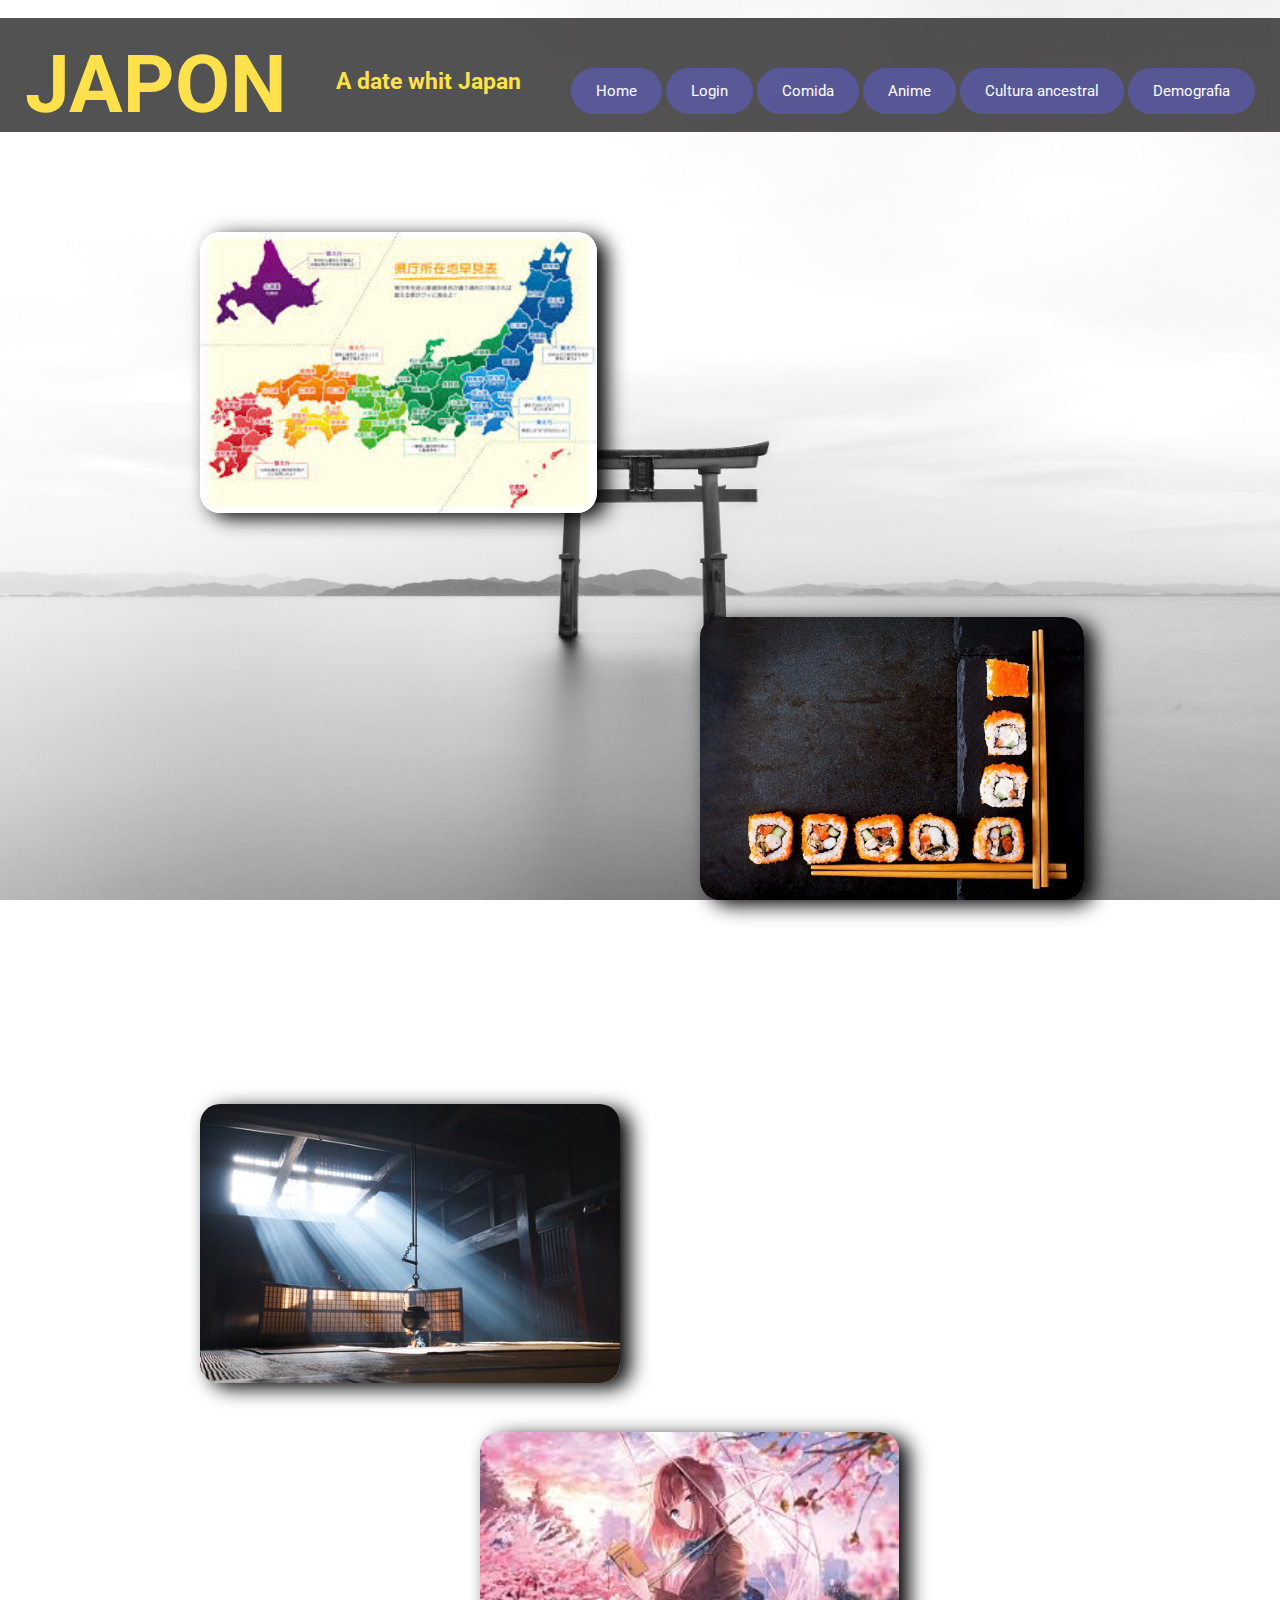
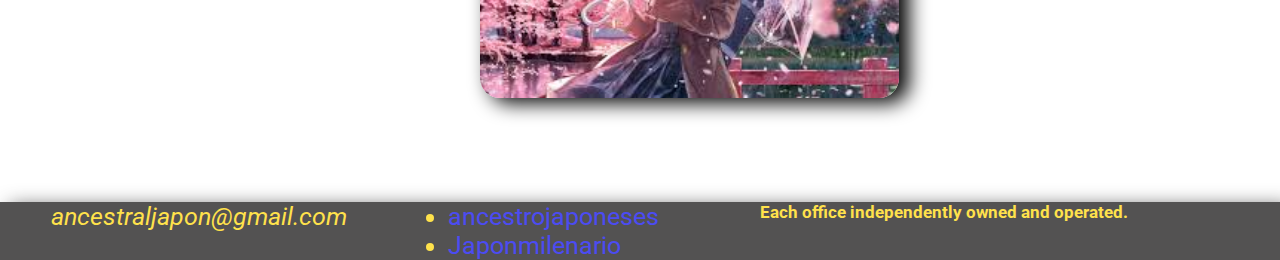
==== index.html @ da2d68c2 "Japon 2" ====
<!DOCTYPE html>
<html lang="es">
​

<head>
    <meta charset="UTF-8">
    <meta http-equiv="X-UA-Compatible" content="IE=edge">
    <meta name="viewport" content="width=device-width, initial-scale=1.0">
    <link rel="stylesheet" href="css/animate.css">
    <link href="./css/estilos.css" rel="stylesheet" type="text/css">
    <link rel="preconnect" href="https://fonts.gstatic.com">
    <link href="https://fonts.googleapis.com/css2?family=Roboto:ital,wght@0,300;0,400;1,500&display=swap"
        rel="stylesheet">


    <title>Japon</title>
</head>
​

<body class="index-body">
    <script src="js/wow.min.js"></script>
    <script>
        new WOW().init();
    </script>




    <!--inicio titulo-->
    <header class="index-header">


        <h1 class="titulo-index">JAPON </h1>
        <h2 class="subtitulo-index"> A date whit Japan</h2>



        <nav>
            <ul class="index-lista">
                <li class="item-index"><a class="link-nav" href="../html/index.html">Home</a></li>
                <li class="item-index"><a class="link-nav" href="html/login.html">Login</a></li>
                <li class="item-index"><a class="link-nav" href="html/comida.html">Comida</a></li>
                <li class="item-index"><a class="link-nav" href="html/anime.html">Anime</a></li>
                <li class="item-index"><a class="link-nav" href="html/cultura_ancestral.html">Cultura ancestral</a>
                </li>
                <li class="item-index"><a class="link-nav" href="html/demografia.html">Demografia</a></li>
            </ul>

        </nav>

    </header>

    <main>

        <div class="main-box">


            <div class="box-demo">
                <div class="DIV-TRANSITION__1"></div>
                <img class="index-img__demo" src="./img/demografia.jpg" alt="Restorant Japones"></a>
                <a class="link-demo" href="./html/demografia.html"></a>

            </div>



            <div class="box-comida">
                <div class="DIV-TRANSITION__2"></div>
                <a class="link-index__comida" href="./html/comida.html">
                    <img class="index-img__comida" src="./img/fod.jpg" alt="Restorant Japones">
            </div>



            <div class="box-ancestral">
                <div class="DIV-TRANSITION__3"></div>
                <a class="link-index__ancestral" href="./html/cultura_ancestral.html"><img class="index-img__ancestral"
                        src="./img/culturaancestral.jpg" alt="Restorant Japones"></a>
            </div>




            <div class="box-anime">
                <div class="DIV-TRANSITION__4"></div>
                <a class="link-index__anime" href="./html/anime.html"><img class="index-img__anime"
                        src="./img/anime.jpg" alt="Restorant Japones"></a></li>
            </div>


        </div>
    </main>



    <footer class="contenedor-footer">
        <address>
            ancestraljapon@gmail.com
        </address>

        <ul>
            <li><a href="/ancestrojapones">ancestrojaponeses</a></li>
            <li><a href="/Japonmilenario">Japonmilenario</a></li>
        </ul>

        <h6>
            Each office independently owned and operated.
        </h6>

        <date 2005 - 2021></date>
    </footer>
</body>

</html>
---- css/estilos.css ----
* {
  margin: 0;
  padding: 0;
  box-sizing: border-box;
}



body{
  font-family: 'Roboto', sans-serif;
  width: 100%;
  max-width: 1000%;
}

a{
  text-decoration: none;
}

/*FOOTER GENERAL*/
.contenedor-footer{
  width: 100%;
  max-width: 1000%;
  height:30%;
  display:flex;
  justify-content: space-around;
  background-color:#0b090a;
  opacity:0.7;
  margin-top: 100px;
  box-shadow:  10px 5px 20px black;
  color:gold;
  font-size: 25px;
}





/*BODY INDEX*/
.index-body{
  background-image: url("../img/fondo-body.jpg");
  width: 100%;
  max-width: 1000%;
  background-position: center;
  background-repeat: no-repeat;
  background-size: cover;
  background-attachment: fixed;
  font-size: 15px;
  box-shadow:  10px 5px 20px black;;
  
}


/*HEADER INDEX*/
.index-header{
  display:flex;
  justify-content: space-around;
  background-color:#0b090a;
  opacity:0.7;
  width:100%;
  max-width: 1000%;
  color:gold;
}

/*TITULO*/
.titulo-index{
  margin-top: 20px;
  font-size: 80px;
 
}


/*LINKS*/
.link-nav:link,
.link-nav:visited {
  background-color:rgb(20, 20, 110);
  color:white;
  padding: 14px 25px;
  text-align: center;
  text-decoration: none;
  display:inline-block;
  border-radius:50px;
  margin-top: 50px;
  font-size: 15px;
}

.link-nav:hover,
.link-nav:active {
  background-color:rgb(37, 119, 146);

}

.item-index{
  display: inline;
}




/*MAIN*/
/*PRIMER PARRAFO*/


.primer-parrafo{
  margin:50px 480px 50px 480px;
  font-size:25px;
  text-align: justify;
}


/*IMAGENES INDEX, TAMAÑO Y HOVER */

/*TRANSITIONDEMOGRAFIA*/
.box-demo{
  display:inline-block;
  position:relative;
}

.box-demo>.DIV-TRANSITION__1{
  position:absolute;
  top:100px;
  left:25px;
  z-index:-1;
  padding:10px;
  margin-left:0px;
  font-weight: bold;
  font-size: 22px;
}

.index-img__demo:hover{
  opacity: 0.3;
  -webkit-transition: opacity 500ms;
  -moz-transition: opacity 500ms;
  -o-transition: opacity 500ms;
  -ms-transition: opacity 500ms;
  transition: opacity 500ms;
}

.index-img__demo{
  width: 85%;
  height: 75%;

  box-shadow:  10px 5px 20px black;
  border-radius: 60%;
  opacity:1;
  border-radius: 20px;
  margin-top:100px;
  margin-left:200px;

}



/*TRANSITION COMIDA  */
.box-comida{
  display:inline-block;
  position:relative;
}

.box-comida>.DIV-TRANSITION__2{
  position:absolute;
  top:100px;
  left:25px;
  z-index:-1;
  padding:10px;
  margin-left:0px;
  font-weight: bold;
  font-size: 22px;
}

.index-img__comida:hover{
  opacity: 0.3;
  -webkit-transition: opacity 500ms;
  -moz-transition: opacity 500ms;
  -o-transition: opacity 500ms;
  -ms-transition: opacity 500ms;
  transition: opacity 500ms;
}

.index-img__comida{
  width: 30%;
  height: 20%;

  box-shadow:  10px 5px 20px black;
  border-radius: 60%;
  opacity:1;
  border-radius: 20px;
  margin-top:100px;
  margin-left:700px;
}


/*TRANSITION ancestral  */
.box-ancestral{
  display:inline-block;
  position:relative;
}

.box-ancestral>.DIV-TRANSITION__3{
  position:absolute;
  top:100px;
  left:25px;
  z-index:-1;
  padding:10px;
  margin-left:0px;
  font-weight: bold;
  font-size: 22px;
}

.index-img__ancestral:hover{
  opacity: 0.3;
  -webkit-transition: opacity 500ms;
  -moz-transition: opacity 500ms;
  -o-transition: opacity 500ms;
  -ms-transition: opacity 500ms;
  transition: opacity 500ms;
}

.index-img__ancestral{
  width: 60%;
  height: 50%;

  box-shadow:  10px 5px 20px black;
  border-radius: 60%;
  opacity:1;
  border-radius: 20px;
  margin-top:200px;
  margin-left:200px;
}








/*TRANSITION COMIDA  */
.box-anime{
  display:inline-block;
  position:relative;
}

.box-anime>.DIV-TRANSITION__4{
  position:absolute;
  top:100px;
  left:25px;
  z-index:-1;
  padding:10px;
  margin-left:0px;
  font-weight: bold;
  font-size: 22px;
}

.index-img__anime:hover{
  opacity: 0.3;
  -webkit-transition: opacity 500ms;
  -moz-transition: opacity 500ms;
  -o-transition: opacity 500ms;
  -ms-transition: opacity 500ms;
  transition: opacity 500ms;
}

.index-img__anime{
  width: 55%;
  height: 45%;

  box-shadow:  10px 5px 20px black;
  border-radius: 60%;
  opacity:1;
  border-radius: 20px;
  margin-top:45px;
  margin-left:480px;

}



/*******************************ANIME*******************************************/


/*MAIN*/
/*PRIMER PARRAFO ANIME*/

/*HEADER*/
.header-anime{
  background-image: url("../img/youreName-cover.png");
  width: 100%;
  max-width: 1000%;
  background-position: center;
  background-repeat: no-repeat;
  background-size: cover;
  background-attachment: fixed;
  font-size: 15px;

}

/*HEADER ANIME*/
.flex-nav__anime{
  display:flex;
  flex-direction: row;
  justify-content: space-evenly;
}

/*TITULOS Y SUBTITULO ANIME*/
.titulos-principales{
  color:gold;
  font-size:20px;
  
}
/*TITULO ANIME*/
.header-titulo__anime{
  margin-top:50px;
}

/*SUBTITULO ANIME*/
.header-subtitulo__anime{
  margin-top: 0;
}


/*BODY*/
.body-anime {
  font-family: 'Roboto', sans-serif;
  width: 100%;
  max-width: 1000%;
  line-height: 1.5;
  font-weight: 50;
  background-color: whitesmoke;
  margin-left: 10px;
  text-align: justify;
}


.primer-parrafo__anime {
  margin: 10px;
  color: black;
  padding: 50px 100px 100px 100px;
  font-weight: bold;
}



/*NAV-BAR*/

.link-nav__anime:link,
.link-nav__anime:visited {
  background-color:rgb(20, 20, 110);
  color:white;
  padding: 14px 25px;
  text-align: center;
  text-decoration: none;
  display:inline-block;
  border-radius:50px;
  margin-top: 50px;
  font-size: 15px;

}

.link-nav__anime:hover,
.link-nav__anime:active {
  background-color:rgb(37, 119, 146);

}

.item-anime{
  display: inline;
}

/*IMAGEN ASTROBOY*/
.img-astroboy {

  width: 800px;
  height: 350px;

}

.box-uno__anime {
  display: flex;
  flex-direction: row;
 
  margin-bottom:7px;


}

.parrafo-astroboy {
  position: absolute;
  margin-left: 50px;
  margin-top: 10px;
  margin-left: 300px;
  margin-right: 50px;
}


/*TAMAÑO Y BORDE A LAS IMAGENES*/
.img-pokemon {
  border: black 2px solid;
  border: url("../img/pokemon.jpg");
  width: 350px;
  height: 300px;
  border-radius: 50px;
}


/*TRANSITION POKEMON*/
.pokemon-box{
  display:inline-block;
  position:relative;
}

.pokemon-box>.DIV-TRANSITION{
  position:absolute;
  top:100px;
  left:25px;
  z-index:-1;
  padding:10px;
  margin-left:0px;
  font-weight: bold;
  font-size: 22px;
}

.img-pokemon:hover{
  opacity: 0.3;
  -webkit-transition: opacity 500ms;
  -moz-transition: opacity 500ms;
  -o-transition: opacity 500ms;
  -ms-transition: opacity 500ms;
  transition: opacity 500ms;
}









.img-zodiaco {
  border: black 2px solid;
  border: url("../img/caballeroszodiaco.jpg");
  width: 350px;
  height: 300px;
  border-radius: 50px;
}
/*TRANSITION ZODIAOC0*/

.zodiaco-box{
  display:inline-block;
  position:relative;
}

.zodiaco-box>.DIV-TRANSITION{
  position:absolute;
  top:100px;
  left:35px;
  z-index:-1;
  padding:10px;
  margin:0;
  font-weight: bold;
  font-size: 20px;
}

.img-zodiaco:hover{
  opacity: 0.3;
  -webkit-transition: opacity 500ms;
  -moz-transition: opacity 500ms;
  -o-transition: opacity 500ms;
  -ms-transition: opacity 500ms;
  transition: opacity 500ms;
}





.img-sailor {
  border: black 2px solid;
  border: url("../img/sailormoon.jpg.png");
  width: 350px;
  height: 300px;
  border-radius: 50px;
}
/*transition sailor mooon*/
.sailor-box{
  display:inline-block;
  position:relative;
}

.sailor-box>.DIV-TRANSITION{
  position:absolute;
  top:103px;
  left:75px;
  z-index:-1;
  padding:10px;
  margin:0;
  font-weight: bold;
  font-size: 20px;
}

.img-sailor:hover{
  opacity: 0.3;
  -webkit-transition: opacity 500ms;
  -moz-transition: opacity 500ms;
  -o-transition: opacity 500ms;
  -ms-transition: opacity 500ms;
  transition: opacity 500ms;
}



.img-death {
  border: black 2px solid;
  border: url("../img/Death\ Note.jpg");
  width: 350px;
  height: 300px;
  border-radius: 50px;
}

/*transition DEATH NOTE*/
.death-box{
  display:inline-block;
  position:relative;
}

.death-box>.DIV-TRANSITION{
  position:absolute;
  top:100px;
  left:45px;
  z-index:-1;
  padding:10px;
  margin-left:40px;
  font-weight: bold;
  font-size: 30px;
  

}

.img-death:hover{
  opacity: 0.3;
  -webkit-transition: opacity 500ms;
  -moz-transition: opacity 500ms;
  -o-transition: opacity 500ms;
  -ms-transition: opacity 500ms;
  transition: opacity 500ms;
}



.img-nana {
  border: black 2px solid;
  border: url("../img/nanaAnime.jpg");
  width: 350px;
  height: 300px;
  border-radius: 50px;
}

/*transition NANA*/
.nana-box{
  display:inline-block;
  position:relative;
}

.nana-box>.DIV-TRANSITION{
  position:absolute;
  top:100px;
  left:75px;
  z-index:-1;
  padding:10px;
  margin-left:40px;
  font-weight: bold;
  font-size: 30px;
  

}

.img-nana:hover{
  opacity: 0.3;
  -webkit-transition: opacity 500ms;
  -moz-transition: opacity 500ms;
  -o-transition: opacity 500ms;
  -ms-transition: opacity 500ms;
  transition: opacity 500ms;
}





.img-eroge {
  border: black 2px solid;
  border: url("../img/Eroge\ H\ \(Mafuyu\ Orifushi\).jpg");
  width: 350px;
  height: 300px;
  border-radius: 50px;
}

.eroge-box{
  display:inline-block;
  position:relative;
}

.eroge-box>.DIV-TRANSITION{
  position:absolute;
  top:100px;
  left:45px;
  z-index:-1;
  padding:10px;
  margin:0;
  font-weight: bold;
  font-size: 22px;
}

.img-eroge:hover{
  opacity: 0.3;
  -webkit-transition: opacity 500ms;
  -moz-transition: opacity 500ms;
  -o-transition: opacity 500ms;
  -ms-transition: opacity 500ms;
  transition: opacity 500ms;
}













/*ANIME GRID*/

.anime-grid {
  display: grid;
  grid-template-areas: "txt-pokemon    txt-zodicaco   txt-sailor"
    "img-pokemon    img-zodiaco    img-sailor"
    "txt-death      txt-nana       txt-eroge"
    "img-death      img-nana       img-eroge";


  grid-template-columns: auto auto auto;
  grid-template-rows: auto auto auto auto;
  row-gap: 20px;
  column-gap: 5px;
  align-items: center;
  text-align: justify;




}

.txt-pokemon {
  grid-area: txt-pokemon;
}

.txt-zodicaco {
  grid-area: txt-zodiaco;
}

.txt-sailor {
  grid-area: txt-sailor;
}

.img-pokemon {
  grid-area: img-pokemon;
}

.img-zodiaco {
  grid-area: img-zodiaco;
}

.img-sailor {
  grid-area: img-sailor;
}

.txt-death {
  grid-area: txt-death;
}

.txt-nana {
  grid-area: txt-nana;
}

.txt-eroge {
  grid-area: txt-eroge;
}

.img-death {
  grid-area: img-death;
}

.img-nana {
  grid-area: img-nana;
}

.img-eroge {
  grid-area: img-eroge;
}






/************************************COMIDA***************************************************-*/




/*body*/
.body-comida {
  background-color: white;
}


/*MAIN PRIMER PARRAFO*/
.contenedor-main__parrafo {
  /*FLEX*/
  display: flex;
  flex-wrap: nowrap;
  justify-content: flex-start;

}




img {
  width: 1000px;
}



/*IMAGEN MANO RAMEN*/

.contenedor-main__comida {
  display: flex;
  margin-right: 20px;
}

.mano-ramen {
  height: 900px;

}

.parrafo1 {

  font-size: 25px;
  margin-top: 70px;
}

/*TITULO RAMEN*/
.titulo-ramen {
  text-align: center;
}



/*PARTE SUSHI*/
.sushi {
  display: flex;
  flex-wrap: nowrap;

}


.sushi-imagen {
  transform: rotateY(130deg);
}

.sushi-parrafo {
  font-size: 25px;
  margin-top: 40px;
  margin-left: 50px;

}

h2 {
  text-align: center;
}

.sushi-imagen {
  margin-right: 50px;
  width: 1000px;

}


/*PARTE YAKISOBA*/
.yakitory {
  display: flex;
  flex-wrap: nowrap;
}

.yakitory-parrafo {
  margin-top: 100px;
  font-size: 25px;
}











/*------------------------CULTURA ANCESTRAL---------------------------------------*/
/*HEADER*/
.flex-header__ancestral {
  display: flex;
  flex-direction: column;
  align-items: center;
  width: 100%;
  max-width: 1000%;
  background-image: linear-gradient(to top, #110d05, #1c1507, #251c0a, #2f220c, #3a290d, #44300e, #4e370e, #593e0e, #64480e, #6e520c, #785c0b, #816708);

}



/*IMAGEN GEISHA*/


.conteiner-geisha {
  line-height: 0;
}

.img-geisha {
  background-image: url("../img/geisha.jpg");
  width: 100%;
  max-width: 1000%;
  background-repeat: no-repeat;

}

.geisha-titulo {
  line-height: 1.5;
  position: absolute;
  color: #f4d58d;
  margin-top: 10px;
  margin-left: 390px;
}

.geisha-parrafo {
  position: absolute;
  color: #f4d58d;
  line-height: 1.5;
  margin-top: 220px;
  margin-left: 20px;
  font-size: 18px;
}

/*SUMO - BUDISMO*/

.imagenes-ancestral {
  display: flex;
  flex-wrap: nowrap;

}



.sumo-img {
  background-image: url("../img/sumo}.jpg");
  width: 50%;

}

.religion-img {
  background-image: url("../img/budismo.jpg");
  width: 50%;

}


/*PARRAFOS SUMO Y ANCESTRAL*/
.parrafos-ancestral {

  display: flex;
  flex-wrap: nowrap;
  column-gap: 20px;
}

.sumo-parrafo {
  width: 50%;
  margin: 30px 100px 0 100px;

}

.religion-parrafo {
  width: 50%;
  margin: 30px 100px 0 100px;
}







/*--------------------------login------------------------------*/

.mainLogin {
  margin-top: 50px;
  margin-bottom: 50px;
  margin-left: 500px;
  text-align: justify;
}


/*-------------------DEMOGRAFIA--------------------------------*/

.img-demografia {
  width: 100%;
  max-width: 1000%;
  width: 500px;
  height: 500px;
  margin-left: 200px;
}


.tabla1 {
  display: flex;
  flex-wrap: nowrap;

}

.table-one {
  margin: 70px 0 10px 200px;
}

h2 {
  margin-top: 50px;
}

.table-two {
  margin: 30px 0 0 500px;
}
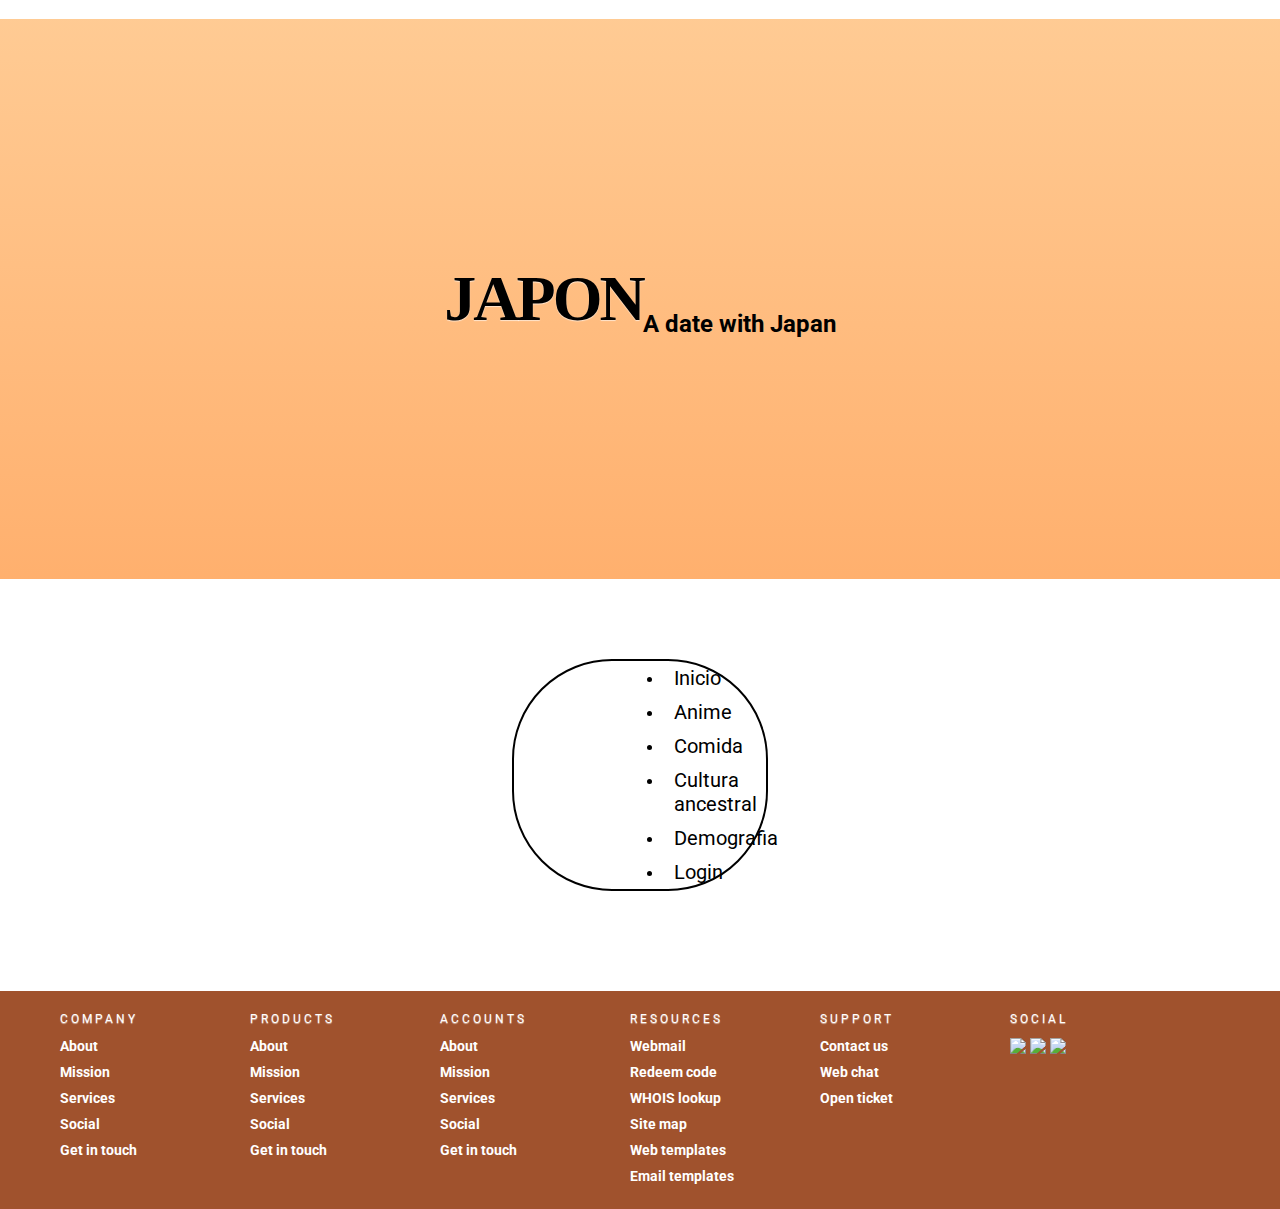
==== commit 06fd20ca: "Japon version 3" ====
--- a/index.html
+++ b/index.html
@@ -6,11 +6,14 @@
     <meta charset="UTF-8">
     <meta http-equiv="X-UA-Compatible" content="IE=edge">
     <meta name="viewport" content="width=device-width, initial-scale=1.0">
+    <link rel="stylesheet" href="//maxcdn.bootstrapcdn.com/font-awesome/4.3.0/css/font-awesome.min.css">
     <link rel="stylesheet" href="css/animate.css">
+    <script src="./JS/index.js"></script>
     <link href="./css/estilos.css" rel="stylesheet" type="text/css">
     <link rel="preconnect" href="https://fonts.gstatic.com">
     <link href="https://fonts.googleapis.com/css2?family=Roboto:ital,wght@0,300;0,400;1,500&display=swap"
         rel="stylesheet">
+    <link rel="stylesheet" href="https://cdnjs.cloudflare.com/ajax/libs/font-awesome/4.7.0/css/font-awesome.min.css">
 
 
     <title>Japon</title>
@@ -18,97 +21,119 @@
 ​
 
 <body class="index-body">
-    <script src="js/wow.min.js"></script>
-    <script>
-        new WOW().init();
-    </script>
+
+
+    <!--inicio titulo-->
+    <header class="header-index">
+
+
+        <div class="container">
+
+
+            <div class="bird-container bird-container--one">
+
+                <div class="bird bird--one"></div>
+            </div>
+
+            <div class="bird-container bird-container--two">
+                <div class="bird bird--two"></div>
+            </div>
+            <h1>JAPON </h1>
+            <h2> A date with Japan</h2>
+            <div class="bird-container bird-container--three">
+                <div class="bird bird--three"></div>
+            </div>
+
+            <div class="bird-container bird-container--four">
+                <div class="bird bird--four"></div>
+            </div>
+
+        </div>
+
+        <div class="container-nav__index">
+            <nav class="nav-bar__index">
+                <ul>
+                    <li><a href="index.html">Inicio</a></li>
+                    <li><a href="./html/anime.html">Anime</a></li>
+                    <li><a href="./html/comida.html">Comida</a></li>
+                    <li><a href="./html/cultura_ancestral.html">Cultura ancestral</a></li>
+                    <li><a href="./html/demografia.html">Demografia</a></li>
+                    <li><a href="./html/login.html">Login</a></li>
+                </ul>
+            </nav>
+        </div>
+
+    </header>
+
+<!-- Footer -->
+<!-- FOOTER START -->
+<footer class="footer">
+    <div class="contain">
+    <div class="col">
+      <h1>Company</h1>
+      <ul>
+        <li>About</li>
+        <li>Mission</li>
+        <li>Services</li>
+        <li>Social</li>
+        <li>Get in touch</li>
+      </ul>
+    </div>
+    <div class="col">
+      <h1>Products</h1>
+      <ul>
+        <li>About</li>
+        <li>Mission</li>
+        <li>Services</li>
+        <li>Social</li>
+        <li>Get in touch</li>
+      </ul>
+    </div>
+    <div class="col">
+      <h1>Accounts</h1>
+      <ul>
+        <li>About</li>
+        <li>Mission</li>
+        <li>Services</li>
+        <li>Social</li>
+        <li>Get in touch</li>
+      </ul>
+    </div>
+    <div class="col">
+      <h1>Resources</h1>
+      <ul>
+        <li>Webmail</li>
+        <li>Redeem code</li>
+        <li>WHOIS lookup</li>
+        <li>Site map</li>
+        <li>Web templates</li>
+        <li>Email templates</li>
+      </ul>
+    </div>
+    <div class="col">
+      <h1>Support</h1>
+      <ul>
+        <li>Contact us</li>
+        <li>Web chat</li>
+        <li>Open ticket</li>
+      </ul>
+    </div>
+    <div class="col social">
+      <h1>Social</h1>
+      <ul>
+        <li><img src="https://svgshare.com/i/5fq.svg" width="32" style="width: 32px;"></li>
+        <li><img src="https://svgshare.com/i/5eA.svg" width="32" style="width: 32px;"></li>
+        <li><img src="https://svgshare.com/i/5f_.svg" width="32" style="width: 32px;"></li>
+      </ul>
+    </div>
+  <div class="clearfix"></div>
+  </div>
+  </div>
+  <!-- END OF FOOTER -->
+  <!-- Footer -->
 
 
 
-
-    <!--inicio titulo-->
-    <header class="index-header">
-
-
-        <h1 class="titulo-index">JAPON </h1>
-        <h2 class="subtitulo-index"> A date whit Japan</h2>
-
-
-
-        <nav>
-            <ul class="index-lista">
-                <li class="item-index"><a class="link-nav" href="../html/index.html">Home</a></li>
-                <li class="item-index"><a class="link-nav" href="html/login.html">Login</a></li>
-                <li class="item-index"><a class="link-nav" href="html/comida.html">Comida</a></li>
-                <li class="item-index"><a class="link-nav" href="html/anime.html">Anime</a></li>
-                <li class="item-index"><a class="link-nav" href="html/cultura_ancestral.html">Cultura ancestral</a>
-                </li>
-                <li class="item-index"><a class="link-nav" href="html/demografia.html">Demografia</a></li>
-            </ul>
-
-        </nav>
-
-    </header>
-
-    <main>
-
-        <div class="main-box">
-
-
-            <div class="box-demo">
-                <div class="DIV-TRANSITION__1"></div>
-                <img class="index-img__demo" src="./img/demografia.jpg" alt="Restorant Japones"></a>
-                <a class="link-demo" href="./html/demografia.html"></a>
-
-            </div>
-
-
-
-            <div class="box-comida">
-                <div class="DIV-TRANSITION__2"></div>
-                <a class="link-index__comida" href="./html/comida.html">
-                    <img class="index-img__comida" src="./img/fod.jpg" alt="Restorant Japones">
-            </div>
-
-
-
-            <div class="box-ancestral">
-                <div class="DIV-TRANSITION__3"></div>
-                <a class="link-index__ancestral" href="./html/cultura_ancestral.html"><img class="index-img__ancestral"
-                        src="./img/culturaancestral.jpg" alt="Restorant Japones"></a>
-            </div>
-
-
-
-
-            <div class="box-anime">
-                <div class="DIV-TRANSITION__4"></div>
-                <a class="link-index__anime" href="./html/anime.html"><img class="index-img__anime"
-                        src="./img/anime.jpg" alt="Restorant Japones"></a></li>
-            </div>
-
-
-        </div>
-    </main>
-
-
-
-    <footer class="contenedor-footer">
-        <address>
-            ancestraljapon@gmail.com
-        </address>
-
-        <ul>
-            <li><a href="/ancestrojapones">ancestrojaponeses</a></li>
-            <li><a href="/Japonmilenario">Japonmilenario</a></li>
-        </ul>
-
-        <h6>
-            Each office independently owned and operated.
-        </h6>
-
-        <date 2005 - 2021></date>
-    </footer>
 </body>
 
 </html>--- a/css/estilos.css
+++ b/css/estilos.css
@@ -1,43 +1,592 @@
 * {
   margin: 0;
   padding: 0;
+
   box-sizing: border-box;
-}
-
-
-
-body{
+  background-color: none;
+}
+
+/*FOOTER*/
+.footer {
+  margin-top:100px;
+  width: 100%;
+  position: relative;
+  height: auto;
+  background-color:sienna;
+
+}
+.footer .col {
+  width: 190px;
+  height: auto;
+  float: left;
+  box-sizing: border-box;
+  -webkit-box-sizing: border-box;
+  -moz-box-sizing: border-box;
+  padding: 0px 20px 20px 20px;
+}
+.footer .col h1 {
+  margin: 0;
+  padding: 0;
+  font-family: inherit;
+  font-size: 12px;
+  line-height: 17px;
+  padding: 20px 0px 5px 0px;
+  color: white;
+  font-weight: normal;
+  text-transform: uppercase;
+  letter-spacing: 0.250em;
+}
+.footer .col ul {
+  list-style-type: none;
+  margin: 0;
+  padding: 0;
+}
+.footer .col ul li {
+  color: white;
+  font-size: 14px;
+  font-family: inherit;
+  font-weight: bold;
+  padding: 5px 0px 5px 0px;
+  cursor: pointer;
+  transition: .2s;
+  -webkit-transition: .2s;
+  -moz-transition: .2s;
+}
+.social ul li {
+  display: inline-block;
+  padding-right: 5px 
+}
+
+.footer .col ul li:hover {
+  color: #ffffff;
+  transition: .1s;
+  -webkit-transition: .1s;
+  -moz-transition: .1s;
+}
+.clearfix {
+  clear: both;
+}
+@media only screen and (min-width: 1280px) {
+  .contain {
+    width: 1200px;
+    margin: 0 auto;
+  }
+}
+@media only screen and (max-width: 1139px) {
+  .contain .social {
+    width: 1000px;
+    display: block;
+  }
+  .social h1 {
+    margin: 0px;
+  }
+}
+@media only screen and (max-width: 950px) {
+  .footer .col {
+    width: 33%;
+  }
+  .footer .col h1 {
+    font-size: 14px;
+  }
+  .footer .col ul li {
+    font-size: 13px;
+  }
+}
+@media only screen and (max-width: 500px) {
+    .footer .col {
+      width: 50%;
+    }
+    .footer .col h1 {
+      font-size: 14px;
+    }
+    .footer .col ul li {
+      font-size: 13px;
+    }
+}
+@media only screen and (max-width: 340px) {
+  .footer .col {
+    width: 100%;
+  }
+}
+
+
+
+
+
+
+
+
+
+
+
+
+
+
+
+
+
+
+
+
+
+
+
+
+
+
+body {
   font-family: 'Roboto', sans-serif;
   width: 100%;
-  max-width: 1000%;
-}
-
-a{
+  height: auto;
+}
+
+a {
   text-decoration: none;
 }
 
-/*FOOTER GENERAL*/
-.contenedor-footer{
-  width: 100%;
-  max-width: 1000%;
-  height:30%;
-  display:flex;
-  justify-content: space-around;
-  background-color:#0b090a;
-  opacity:0.7;
-  margin-top: 100px;
-  box-shadow:  10px 5px 20px black;
-  color:gold;
-  font-size: 25px;
-}
-
-
-
-
-
-/*BODY INDEX*/
-.index-body{
-  background-image: url("../img/fondo-body.jpg");
+
+
+/*FOOTER GENERAL
+.contenedor-footer {
+  width: 100%;
+  flex-direction: column;
+  height: auto;
+  display: flex;
+  background-color: #0b090a;
+  opacity: 0.7;
+  margin-top: 0;
+  box-shadow: 10px 5px 20px black;
+  color: gold;
+  font-size: 18px;
+}
+
+.contenedor-footer>h6 {
+  margin-top: 10px;
+}
+*/
+
+
+
+/*HEADER PAJAROS INDEX */
+
+
+@import url('https://fonts.googleapis.com/css?family=Arima+Madurai:300');
+
+*,
+*::before,
+*::after {
+  box-sizing: border-box;
+}
+
+h1 {
+  font-family: 'Arima Madurai', cursive;
+  color: black;
+  font-size: 4rem;
+  letter-spacing: -3px;
+  text-shadow: 0px 1px 1px rgba(255, 255, 255, 0.6);
+  position: relative;
+  z-index: 3;
+}
+
+.container {
+  margin-bottom: 80px;
+  z-index: 1;
+  position: center;
+  display: flex;
+  align-items: center;
+  justify-content: center;
+  min-height: 100vh;
+  min-height: 35rem;
+  background-image: linear-gradient(to bottom, rgba(255, 168, 76, 0.6) 0%, rgba(255, 123, 13, 0.6) 100%), url('https://images.unsplash.com/photo-1446824505046-e43605ffb17f');
+  background-blend-mode: soft-light;
+  background-size: cover;
+  background-position: center center;
+  padding: 2rem;
+}
+
+.bird {
+  background-image: url(https://s3-us-west-2.amazonaws.com/s.cdpn.io/174479/bird-cells-new.svg);
+  background-size: auto 100%;
+  width: 100px;
+  height: auto;
+  will-change: background-position;
+
+  animation-name: fly-cycle;
+  animation-timing-function: steps(10);
+  animation-iteration-count: infinite;
+
+  $--one {
+    animation-duration: 1s;
+    animation-delay: -0.5s;
+  }
+
+  $--two {
+    animation-duration: 0.9s;
+    animation-delay: -0.75s;
+  }
+
+  --three {
+    animation-duration: 1.25s;
+    animation-delay: -0.25s;
+  }
+
+  --four {
+    animation-duration: 1.1s;
+    animation-delay: -0.5s;
+  }
+
+
+}
+
+.bird-container {
+  position: absolute;
+
+  top: 20%;
+  left: -10%;
+  transform: scale(0) translateX(-10vw);
+  will-change: transform;
+
+  animation-name: fly-right-one;
+  animation-timing-function: linear;
+  animation-iteration-count: infinite;
+
+  --one {
+    animation-duration: 15s;
+    animation-delay: 0;
+  }
+
+  --two {
+    animation-duration: 16s;
+    animation-delay: 1s;
+  }
+
+  --three {
+    animation-duration: 14.6s;
+    animation-delay: 9.5s;
+  }
+
+  $--four {
+    animation-duration: 16s;
+    animation-delay: 10.25s;
+  }
+
+}
+
+@keyframes fly-cycle {
+
+  100% {
+    background-position: -900px 0;
+  }
+
+}
+
+@keyframes fly-right-one {
+
+  0% {
+    transform: scale(0.3) translateX(-10vw);
+  }
+
+  10% {
+    transform: translateY(2vh) translateX(10vw) scale(0.4);
+  }
+
+  20% {
+    transform: translateY(0vh) translateX(30vw) scale(0.5);
+  }
+
+  30% {
+    transform: translateY(4vh) translateX(50vw) scale(0.6);
+  }
+
+  40% {
+    transform: translateY(2vh) translateX(70vw) scale(0.6);
+  }
+
+  50% {
+    transform: translateY(0vh) translateX(90vw) scale(0.6);
+  }
+
+  60% {
+    transform: translateY(0vh) translateX(110vw) scale(0.6);
+  }
+
+  100% {
+    transform: translateY(0vh) translateX(110vw) scale(0.6);
+  }
+
+}
+
+@keyframes fly-right-two {
+
+  0% {
+    transform: translateY(-2vh) translateX(-10vw) scale(0.5);
+  }
+
+  10% {
+    transform: translateY(0vh) translateX(10vw) scale(0.4);
+  }
+
+  20% {
+    transform: translateY(-4vh) translateX(30vw) scale(0.6);
+  }
+
+  30% {
+    transform: translateY(1vh) translateX(50vw) scale(0.45);
+  }
+
+  40% {
+    transform: translateY(-2.5vh) translateX(70vw) scale(0.5);
+  }
+
+  50% {
+    transform: translateY(0vh) translateX(90vw) scale(0.45);
+  }
+
+  51% {
+    transform: translateY(0vh) translateX(110vw) scale(0.45);
+  }
+
+  100% {
+    transform: translateY(0vh) translateX(110vw) scale(0.45);
+  }
+
+}
+
+
+
+
+
+
+.nav-bar__index {
+  display: flex;
+
+  width: 100%;
+  margin: auto;
+  height: auto;
+  margin-left: 150px;
+
+
+}
+
+.container-nav__index {
+
+  display: flex;
+  width: 20%;
+  height: auto;
+  border: solid 2px;
+  margin-top: 400px;
+  border-radius: 100px;
+  margin: auto;
+}
+
+.a-index {
+  margin: auto;
+}
+
+.nav-bar__index a {
+  color: inherit;
+  display: flex;
+  text-decoration: none;
+  margin: auto;
+  padding: 5px 10px;
+  width: 100%;
+  font-size: 20px;
+}
+
+
+
+
+
+
+
+
+
+
+
+
+/*INDEX MAIN*/
+/*IMAGENES INDEX, TAMAÑO Y HOVER */
+
+.main-box {
+  display: flex;
+  flex-direction: column;
+  width: 100%;
+
+}
+
+
+/*DEMOGRAFIA*/
+.box-demo {
+
+  width: 100%;
+  height: auto;
+  position: relative;
+  margin: auto;
+  margin-top: 50px;
+}
+
+.box-demo>.DIV-TRANSITION__1 {
+  position: absolute;
+
+  z-index: -1;
+  padding: 10px;
+  margin-left: 0px;
+  font-weight: bold;
+  font-size: 22px;
+}
+
+.index-img__demo:hover {
+  opacity: 0.3;
+  -webkit-transition: opacity 500ms;
+  -moz-transition: opacity 500ms;
+  -o-transition: opacity 500ms;
+  -ms-transition: opacity 500ms;
+  transition: opacity 500ms;
+}
+
+.index-img__demo {
+  width: 80%;
+  max-width: 400px;
+  height: auto;
+  box-shadow: 10px 5px 20px black;
+  border-radius: 60%;
+  opacity: 1;
+  border-radius: 20px;
+  margin-left: 10px;
+
+}
+
+
+
+/*TRANSITION COMIDA  */
+.box-comida {
+  width: 100%;
+}
+
+.box-comida>.DIV-TRANSITION__2 {
+  position: absolute;
+  z-index: -1;
+  padding: 10px;
+  font-weight: bold;
+  font-size: 22px;
+  margin: auto;
+}
+
+.index-img__comida:hover {
+  opacity: 0.3;
+  -webkit-transition: opacity 500ms;
+  -moz-transition: opacity 500ms;
+  -o-transition: opacity 500ms;
+  -ms-transition: opacity 500ms;
+  transition: opacity 500ms;
+}
+
+.index-img__comida {
+  width: 80%;
+  max-width: 400px;
+  height: auto;
+  margin-left: 10px;
+  margin-top: 20px;
+  box-shadow: 10px 5px 20px black;
+  border-radius: 60%;
+  opacity: 1;
+  border-radius: 20px;
+
+}
+
+
+/*TRANSITION ancestral  */
+.box-ancestral {
+  width: 100%;
+}
+
+.box-ancestral>.DIV-TRANSITION__3 {
+  position: absolute;
+  z-index: -1;
+  padding: 10px;
+  font-weight: bold;
+  font-size: 22px;
+}
+
+.index-img__ancestral:hover {
+  opacity: 0.3;
+  -webkit-transition: opacity 500ms;
+  -moz-transition: opacity 500ms;
+  -o-transition: opacity 500ms;
+  -ms-transition: opacity 500ms;
+  transition: opacity 500ms;
+}
+
+.index-img__ancestral {
+  width: 80%;
+  max-width: 400px;
+  height: auto;
+  margin: auto;
+  margin-left: 10px;
+  margin-top: 20px;
+  box-shadow: 10px 5px 20px black;
+  border-radius: 60%;
+  opacity: 1;
+  border-radius: 20px;
+}
+
+
+
+
+
+
+
+
+/*TRANSITION ANIME  */
+.box-anime {
+  width: 100%;
+}
+
+.box-anime>.DIV-TRANSITION__4 {
+  position: absolute;
+
+  z-index: -1;
+  padding: 10px;
+  margin-left: 0px;
+  font-weight: bold;
+  font-size: 22px;
+}
+
+.index-img__anime:hover {
+  opacity: 0.3;
+  -webkit-transition: opacity 500ms;
+  -moz-transition: opacity 500ms;
+  -o-transition: opacity 500ms;
+  -ms-transition: opacity 500ms;
+  transition: opacity 500ms;
+}
+
+.index-img__anime {
+  width: 85%;
+  max-width: 400px;
+  text-align: center;
+  height: auto;
+  margin-top: 20px;
+  margin-left: 10px;
+  box-shadow: 10px 5px 20px black;
+  border-radius: 60%;
+  opacity: 1;
+  border-radius: 20px;
+
+
+}
+
+
+
+/*******************************ANIME*******************************************/
+
+
+/*MAIN*/
+/*PRIMER PARRAFO ANIME*/
+
+/*HEADER*/
+.header-anime {
+  background-image: url("../img/youreName-cover.png");
   width: 100%;
   max-width: 1000%;
   background-position: center;
@@ -45,275 +594,30 @@
   background-size: cover;
   background-attachment: fixed;
   font-size: 15px;
-  box-shadow:  10px 5px 20px black;;
-  
-}
-
-
-/*HEADER INDEX*/
-.index-header{
-  display:flex;
-  justify-content: space-around;
-  background-color:#0b090a;
-  opacity:0.7;
-  width:100%;
-  max-width: 1000%;
-  color:gold;
-}
-
-/*TITULO*/
-.titulo-index{
-  margin-top: 20px;
-  font-size: 80px;
- 
-}
-
-
-/*LINKS*/
-.link-nav:link,
-.link-nav:visited {
-  background-color:rgb(20, 20, 110);
-  color:white;
-  padding: 14px 25px;
-  text-align: center;
-  text-decoration: none;
-  display:inline-block;
-  border-radius:50px;
-  margin-top: 50px;
-  font-size: 15px;
-}
-
-.link-nav:hover,
-.link-nav:active {
-  background-color:rgb(37, 119, 146);
-
-}
-
-.item-index{
-  display: inline;
-}
-
-
-
-
-/*MAIN*/
-/*PRIMER PARRAFO*/
-
-
-.primer-parrafo{
-  margin:50px 480px 50px 480px;
-  font-size:25px;
-  text-align: justify;
-}
-
-
-/*IMAGENES INDEX, TAMAÑO Y HOVER */
-
-/*TRANSITIONDEMOGRAFIA*/
-.box-demo{
-  display:inline-block;
-  position:relative;
-}
-
-.box-demo>.DIV-TRANSITION__1{
-  position:absolute;
-  top:100px;
-  left:25px;
-  z-index:-1;
-  padding:10px;
-  margin-left:0px;
-  font-weight: bold;
-  font-size: 22px;
-}
-
-.index-img__demo:hover{
-  opacity: 0.3;
-  -webkit-transition: opacity 500ms;
-  -moz-transition: opacity 500ms;
-  -o-transition: opacity 500ms;
-  -ms-transition: opacity 500ms;
-  transition: opacity 500ms;
-}
-
-.index-img__demo{
-  width: 85%;
-  height: 75%;
-
-  box-shadow:  10px 5px 20px black;
-  border-radius: 60%;
-  opacity:1;
-  border-radius: 20px;
-  margin-top:100px;
-  margin-left:200px;
-
-}
-
-
-
-/*TRANSITION COMIDA  */
-.box-comida{
-  display:inline-block;
-  position:relative;
-}
-
-.box-comida>.DIV-TRANSITION__2{
-  position:absolute;
-  top:100px;
-  left:25px;
-  z-index:-1;
-  padding:10px;
-  margin-left:0px;
-  font-weight: bold;
-  font-size: 22px;
-}
-
-.index-img__comida:hover{
-  opacity: 0.3;
-  -webkit-transition: opacity 500ms;
-  -moz-transition: opacity 500ms;
-  -o-transition: opacity 500ms;
-  -ms-transition: opacity 500ms;
-  transition: opacity 500ms;
-}
-
-.index-img__comida{
-  width: 30%;
-  height: 20%;
-
-  box-shadow:  10px 5px 20px black;
-  border-radius: 60%;
-  opacity:1;
-  border-radius: 20px;
-  margin-top:100px;
-  margin-left:700px;
-}
-
-
-/*TRANSITION ancestral  */
-.box-ancestral{
-  display:inline-block;
-  position:relative;
-}
-
-.box-ancestral>.DIV-TRANSITION__3{
-  position:absolute;
-  top:100px;
-  left:25px;
-  z-index:-1;
-  padding:10px;
-  margin-left:0px;
-  font-weight: bold;
-  font-size: 22px;
-}
-
-.index-img__ancestral:hover{
-  opacity: 0.3;
-  -webkit-transition: opacity 500ms;
-  -moz-transition: opacity 500ms;
-  -o-transition: opacity 500ms;
-  -ms-transition: opacity 500ms;
-  transition: opacity 500ms;
-}
-
-.index-img__ancestral{
-  width: 60%;
-  height: 50%;
-
-  box-shadow:  10px 5px 20px black;
-  border-radius: 60%;
-  opacity:1;
-  border-radius: 20px;
-  margin-top:200px;
-  margin-left:200px;
-}
-
-
-
-
-
-
-
-
-/*TRANSITION COMIDA  */
-.box-anime{
-  display:inline-block;
-  position:relative;
-}
-
-.box-anime>.DIV-TRANSITION__4{
-  position:absolute;
-  top:100px;
-  left:25px;
-  z-index:-1;
-  padding:10px;
-  margin-left:0px;
-  font-weight: bold;
-  font-size: 22px;
-}
-
-.index-img__anime:hover{
-  opacity: 0.3;
-  -webkit-transition: opacity 500ms;
-  -moz-transition: opacity 500ms;
-  -o-transition: opacity 500ms;
-  -ms-transition: opacity 500ms;
-  transition: opacity 500ms;
-}
-
-.index-img__anime{
-  width: 55%;
-  height: 45%;
-
-  box-shadow:  10px 5px 20px black;
-  border-radius: 60%;
-  opacity:1;
-  border-radius: 20px;
-  margin-top:45px;
-  margin-left:480px;
-
-}
-
-
-
-/*******************************ANIME*******************************************/
-
-
-/*MAIN*/
-/*PRIMER PARRAFO ANIME*/
-
-/*HEADER*/
-.header-anime{
-  background-image: url("../img/youreName-cover.png");
-  width: 100%;
-  max-width: 1000%;
-  background-position: center;
-  background-repeat: no-repeat;
-  background-size: cover;
-  background-attachment: fixed;
-  font-size: 15px;
 
 }
 
 /*HEADER ANIME*/
-.flex-nav__anime{
-  display:flex;
+.flex-nav__anime {
+  display: flex;
   flex-direction: row;
   justify-content: space-evenly;
 }
 
 /*TITULOS Y SUBTITULO ANIME*/
-.titulos-principales{
-  color:gold;
-  font-size:20px;
-  
-}
+.titulos-principales {
+  color: gold;
+  font-size: 20px;
+
+}
+
 /*TITULO ANIME*/
-.header-titulo__anime{
-  margin-top:50px;
+.header-titulo__anime {
+  margin-top: 50px;
 }
 
 /*SUBTITULO ANIME*/
-.header-subtitulo__anime{
+.header-subtitulo__anime {
   margin-top: 0;
 }
 
@@ -344,13 +648,13 @@
 
 .link-nav__anime:link,
 .link-nav__anime:visited {
-  background-color:rgb(20, 20, 110);
-  color:white;
+  background-color: rgb(20, 20, 110);
+  color: white;
   padding: 14px 25px;
   text-align: center;
   text-decoration: none;
-  display:inline-block;
-  border-radius:50px;
+  display: inline-block;
+  border-radius: 50px;
   margin-top: 50px;
   font-size: 15px;
 
@@ -358,11 +662,11 @@
 
 .link-nav__anime:hover,
 .link-nav__anime:active {
-  background-color:rgb(37, 119, 146);
-
-}
-
-.item-anime{
+  background-color: rgb(37, 119, 146);
+
+}
+
+.item-anime {
   display: inline;
 }
 
@@ -377,8 +681,8 @@
 .box-uno__anime {
   display: flex;
   flex-direction: row;
- 
-  margin-bottom:7px;
+
+  margin-bottom: 7px;
 
 
 }
@@ -403,23 +707,23 @@
 
 
 /*TRANSITION POKEMON*/
-.pokemon-box{
-  display:inline-block;
-  position:relative;
-}
-
-.pokemon-box>.DIV-TRANSITION{
-  position:absolute;
-  top:100px;
-  left:25px;
-  z-index:-1;
-  padding:10px;
-  margin-left:0px;
+.pokemon-box {
+  display: inline-block;
+  position: relative;
+}
+
+.pokemon-box>.DIV-TRANSITION {
+  position: absolute;
+  top: 100px;
+  left: 25px;
+  z-index: -1;
+  padding: 10px;
+  margin-left: 0px;
   font-weight: bold;
   font-size: 22px;
 }
 
-.img-pokemon:hover{
+.img-pokemon:hover {
   opacity: 0.3;
   -webkit-transition: opacity 500ms;
   -moz-transition: opacity 500ms;
@@ -443,25 +747,26 @@
   height: 300px;
   border-radius: 50px;
 }
+
 /*TRANSITION ZODIAOC0*/
 
-.zodiaco-box{
-  display:inline-block;
-  position:relative;
-}
-
-.zodiaco-box>.DIV-TRANSITION{
-  position:absolute;
-  top:100px;
-  left:35px;
-  z-index:-1;
-  padding:10px;
-  margin:0;
+.zodiaco-box {
+  display: inline-block;
+  position: relative;
+}
+
+.zodiaco-box>.DIV-TRANSITION {
+  position: absolute;
+  top: 100px;
+  left: 35px;
+  z-index: -1;
+  padding: 10px;
+  margin: 0;
   font-weight: bold;
   font-size: 20px;
 }
 
-.img-zodiaco:hover{
+.img-zodiaco:hover {
   opacity: 0.3;
   -webkit-transition: opacity 500ms;
   -moz-transition: opacity 500ms;
@@ -481,24 +786,25 @@
   height: 300px;
   border-radius: 50px;
 }
+
 /*transition sailor mooon*/
-.sailor-box{
-  display:inline-block;
-  position:relative;
-}
-
-.sailor-box>.DIV-TRANSITION{
-  position:absolute;
-  top:103px;
-  left:75px;
-  z-index:-1;
-  padding:10px;
-  margin:0;
+.sailor-box {
+  display: inline-block;
+  position: relative;
+}
+
+.sailor-box>.DIV-TRANSITION {
+  position: absolute;
+  top: 103px;
+  left: 75px;
+  z-index: -1;
+  padding: 10px;
+  margin: 0;
   font-weight: bold;
   font-size: 20px;
 }
 
-.img-sailor:hover{
+.img-sailor:hover {
   opacity: 0.3;
   -webkit-transition: opacity 500ms;
   -moz-transition: opacity 500ms;
@@ -518,25 +824,25 @@
 }
 
 /*transition DEATH NOTE*/
-.death-box{
-  display:inline-block;
-  position:relative;
-}
-
-.death-box>.DIV-TRANSITION{
-  position:absolute;
-  top:100px;
-  left:45px;
-  z-index:-1;
-  padding:10px;
-  margin-left:40px;
+.death-box {
+  display: inline-block;
+  position: relative;
+}
+
+.death-box>.DIV-TRANSITION {
+  position: absolute;
+  top: 100px;
+  left: 45px;
+  z-index: -1;
+  padding: 10px;
+  margin-left: 40px;
   font-weight: bold;
   font-size: 30px;
-  
-
-}
-
-.img-death:hover{
+
+
+}
+
+.img-death:hover {
   opacity: 0.3;
   -webkit-transition: opacity 500ms;
   -moz-transition: opacity 500ms;
@@ -556,25 +862,25 @@
 }
 
 /*transition NANA*/
-.nana-box{
-  display:inline-block;
-  position:relative;
-}
-
-.nana-box>.DIV-TRANSITION{
-  position:absolute;
-  top:100px;
-  left:75px;
-  z-index:-1;
-  padding:10px;
-  margin-left:40px;
+.nana-box {
+  display: inline-block;
+  position: relative;
+}
+
+.nana-box>.DIV-TRANSITION {
+  position: absolute;
+  top: 100px;
+  left: 75px;
+  z-index: -1;
+  padding: 10px;
+  margin-left: 40px;
   font-weight: bold;
   font-size: 30px;
-  
-
-}
-
-.img-nana:hover{
+
+
+}
+
+.img-nana:hover {
   opacity: 0.3;
   -webkit-transition: opacity 500ms;
   -moz-transition: opacity 500ms;
@@ -595,23 +901,23 @@
   border-radius: 50px;
 }
 
-.eroge-box{
-  display:inline-block;
-  position:relative;
-}
-
-.eroge-box>.DIV-TRANSITION{
-  position:absolute;
-  top:100px;
-  left:45px;
-  z-index:-1;
-  padding:10px;
-  margin:0;
+.eroge-box {
+  display: inline-block;
+  position: relative;
+}
+
+.eroge-box>.DIV-TRANSITION {
+  position: absolute;
+  top: 100px;
+  left: 45px;
+  z-index: -1;
+  padding: 10px;
+  margin: 0;
   font-weight: bold;
   font-size: 22px;
 }
 
-.img-eroge:hover{
+.img-eroge:hover {
   opacity: 0.3;
   -webkit-transition: opacity 500ms;
   -moz-transition: opacity 500ms;
@@ -708,63 +1014,150 @@
 
 
 /************************************COMIDA***************************************************-*/
-
+/*HEADER comida*/
 
 
 
 /*body*/
 .body-comida {
+  display: flex;
+  flex-wrap: wrap;
   background-color: white;
-}
-
-
-/*MAIN PRIMER PARRAFO*/
-.contenedor-main__parrafo {
-  /*FLEX*/
-  display: flex;
+  font-family: 'Roboto', sans-serif;
+  width: 100%;
+  height: auto;
+}
+
+.header-comida {
+  background-color: black;
+  width: 100%;
+  height: auto;
+  opacity: 0.9;
+  font-size: 10px;
+  display: flex;
+  flex-direction: row;
+  justify-content: space-evenly;
+  background-repeat: no-repeat;
+
+  background-position: center;
+  background-size: cover;
+  background-attachment: fixed;
+  font-size: 15px;
+
+
+}
+
+
+.header-comida__negro {
+  background-color: white;
+  width: 50%;
+  text-align: center;
+  height: 60%;
+  border-radius: 20px;
+  margin-top: 10px;
+  margin-bottom: 10px;
+  border-radius: 10px;
+  opacity: 0.8;
+
+
+}
+
+
+
+/*TITULOS Y SUBTITULO ANIME*/
+.titulos-principales__comida {
+  color: black;
+  font-size: 15px;
+  text-align: center;
+
+}
+
+/*TITULO ANIME*/
+.header-titulo__comida {
+  font-size: 40px;
+  letter-spacing: 10px;
+  margin-top: 10px;
+  color: black;
+}
+
+/*SUBTITULO ANIME*/
+.header-subtitulo__comida {
+  margin-top: 10px;
+}
+
+
+
+/*NAV-BAR*/
+
+.link-nav__anime:link,
+.link-nav__anime:visited {
+  background-color: rgb(20, 20, 110);
+  color: white;
+  padding: 14px 25px;
+  text-align: center;
+  text-decoration: none;
+  display: inline-block;
+  border-radius: 50px;
+  margin-top: 50px;
+  font-size: 15px;
+
+}
+
+.link-nav__anime:hover,
+.link-nav__anime:active {
+  background-color: rgb(37, 119, 146);
+
+}
+
+.item-anime {
+  display: inline;
+}
+
+
+
+
+
+
+
+
+
+/*MANO RAMEN*/
+.mano-ramen {
+  width: 50%;
+  height: 50%;
+  max-width: 70%;
+
+
+}
+
+
+
+/*IMAGEN MANO RAMEN*/
+
+.contenedor-main__comida {
+  width: 100%;
+  display: flex;
+  margin-right: 20px;
   flex-wrap: nowrap;
-  justify-content: flex-start;
-
-}
-
-
-
-
-img {
-  width: 1000px;
-}
-
-
-
-/*IMAGEN MANO RAMEN*/
-
-.contenedor-main__comida {
-  display: flex;
-  margin-right: 20px;
-}
-
-.mano-ramen {
-  height: 900px;
-
-}
+}
+
 
 .parrafo1 {
 
-  font-size: 25px;
-  margin-top: 70px;
-}
-
-/*TITULO RAMEN*/
-.titulo-ramen {
+  font-size: 20px;
+
+  text-align: justify;
   text-align: center;
-}
+
+}
+
 
 
 
 /*PARTE SUSHI*/
 .sushi {
   display: flex;
-  flex-wrap: nowrap;
+  flex-wrap: wrap;
 
 }
 
